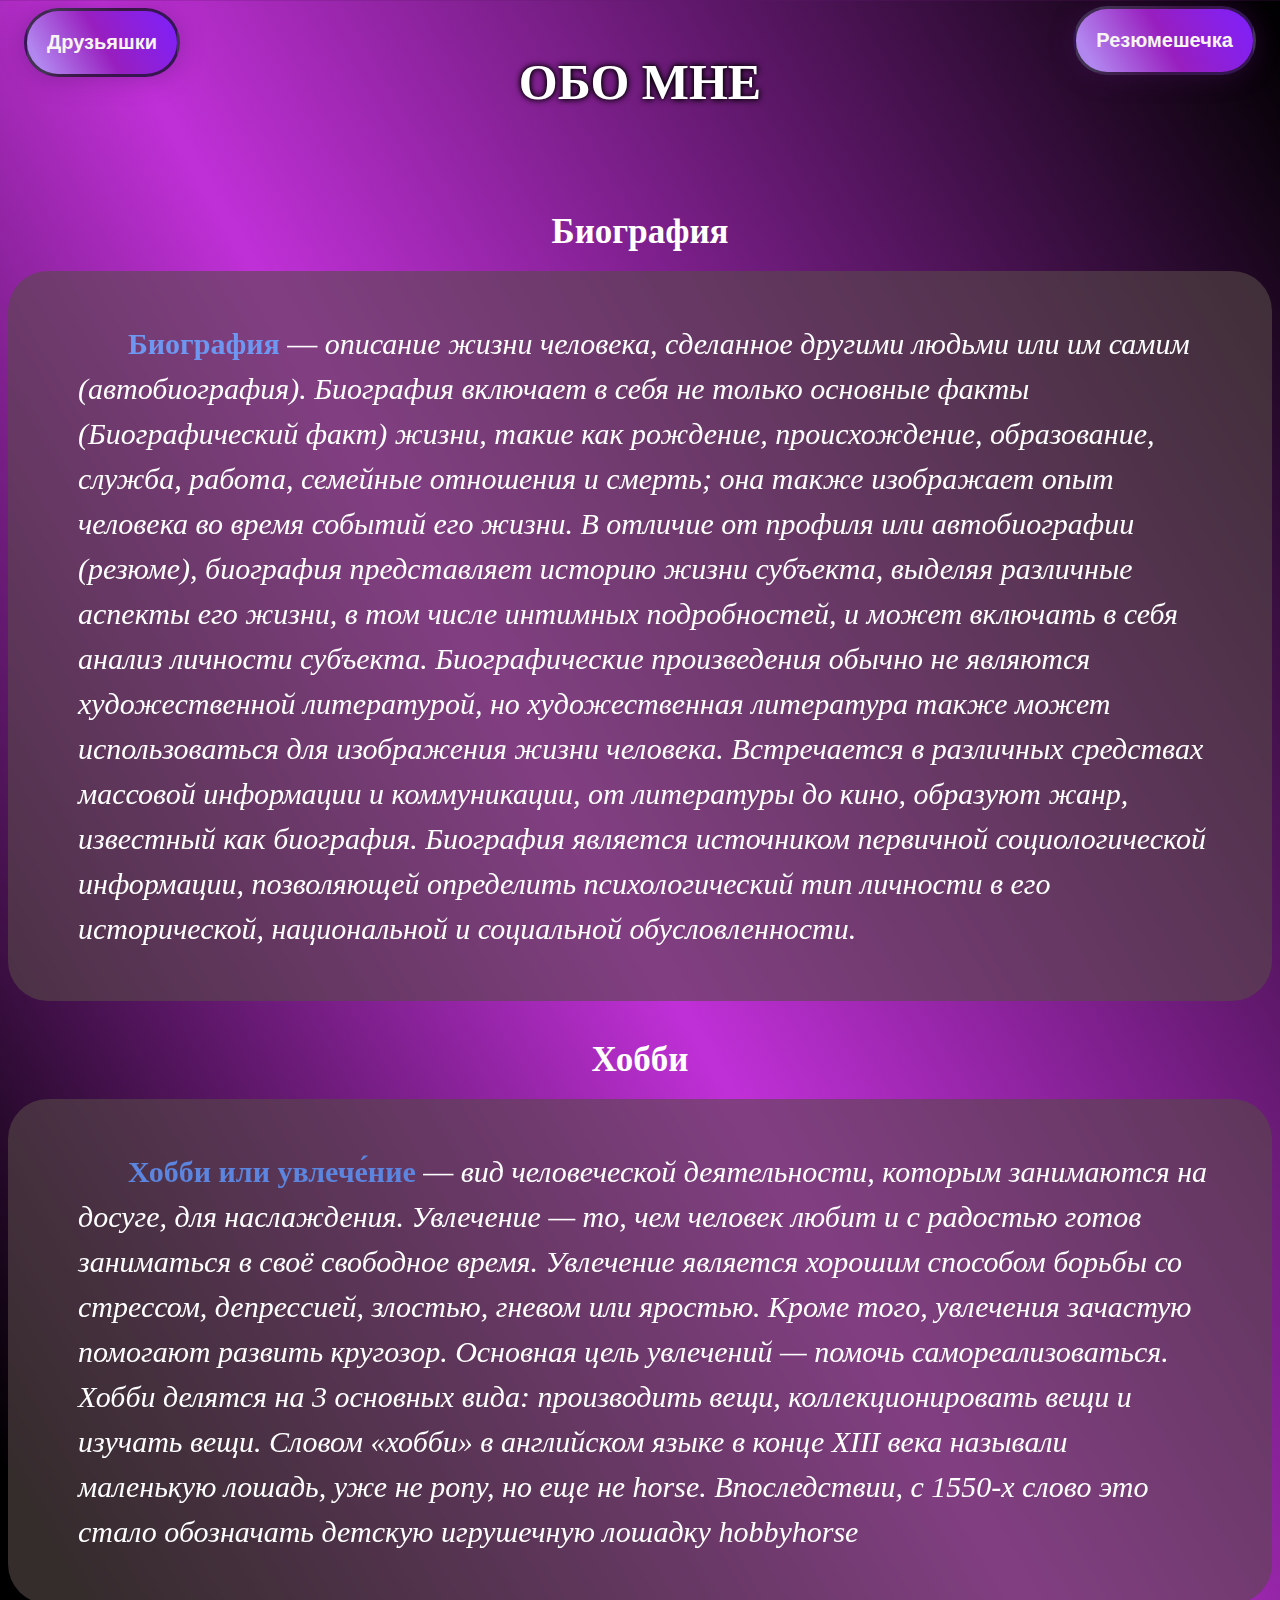
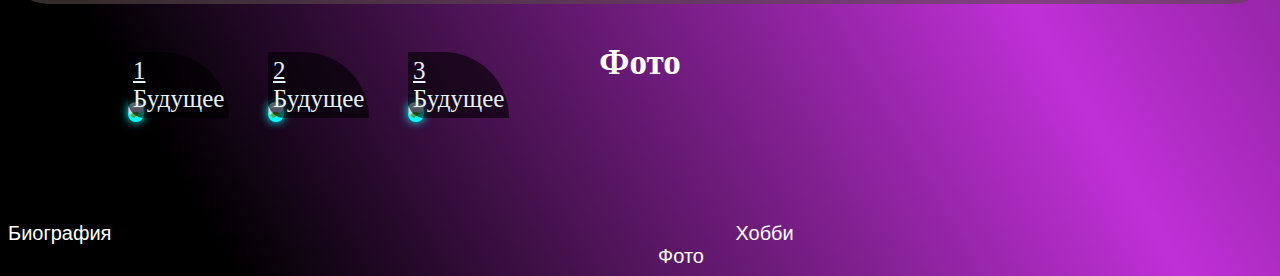
==== index.html @ 3c33eec3 "Add files via upload" ====
<!DOCTYPE html>
<html lang="en" xmlns="http://www.w3.org/1999/html">
<head>
  <meta charset="UTF-8">
  <title>Биография</title>
  <style>
    a {
      text-decoration: none;
    }

    a:hover {
      text-decoration: underline;
    }

    button:hover {
      background-image: linear-gradient(60deg, #ff0000 10%, #700a80 50%, #000000 100%);
      color: #ffffff;
      box-shadow: inset 0 0 0 3px #000000;
    }
  </style>
  <link rel="stylesheet" href="my.css">
</head>
<body>
<div style="  background: url(img/fon.jpg);
background-size: cover; width: 100%; display: block; position: relative; border-radius: 0px 0px 100% 100%; top: -8px;
background-position: top;">
  <div>
    <button onclick="window.location.href = 'Вторая страница.html';" class="left">Друзьяшки</button>
    <h1 class="area" style="text-align: center; font-size: 50px; top: -20px; font-family: 'Franklin Gothic Medium'; top: -50px; position: relative">Обо мне</h1>
    <button onclick="window.location.href = 'Третья страница.html';" class="center">Резюмешечка</button>
  </div>
</div>
<div>
  <a id="Биография"></a>

  <h2 style="position: relative ; top: 10px; font-size: 35px; text-align: center; font-family: 'Comic Sans MS'">Биография</h2>
  </div>
  <div class="obvodka">
    <p class="bio" style="font-size: 30px"> <span style="color: #6d97f1"><b>Биография</b></span> — <i>описание жизни человека, сделанное другими людьми или им самим (автобиография).
    Биография включает в себя не только основные факты (Биографический факт) жизни, такие как рождение, происхождение, образование, служба, работа, семейные отношения и смерть; она также изображает опыт человека во время событий его жизни. В отличие от профиля или автобиографии (резюме), биография представляет историю жизни субъекта, выделяя различные аспекты его жизни, в том числе интимных подробностей, и может включать в себя анализ личности субъекта.
    Биографические произведения обычно не являются художественной литературой, но художественная литература также может использоваться для изображения жизни человека. Встречается в различных средствах массовой информации и коммуникации, от литературы до кино, образуют жанр, известный как биография.
      Биография является источником первичной социологической информации, позволяющей определить психологический тип личности в его исторической, национальной и социальной обусловленности.</i></p>
  </div>

</div>
<div>
  <a id="Хобби"></a>
  <h2 style="position: relative ; top: 10px; font-size: 35px; text-align: center; font-family: 'Comic Sans MS'">Хобби</h2>
  <div class="obvodka">
  <p class="bio" style="font-size: 30px"><span style="color: #5b85de"><b>Хобби или увлече́ние</b></span> — <i>вид человеческой деятельности, которым занимаются на досуге, для наслаждения. Увлечение — то, чем человек любит и с радостью готов заниматься в своё свободное время. Увлечение является хорошим способом борьбы со стрессом, депрессией, злостью, гневом или яростью. Кроме того, увлечения зачастую помогают развить кругозор. Основная цель увлечений — помочь самореализоваться. Хобби делятся на 3 основных вида: производить вещи, коллекционировать вещи и изучать вещи.
    Словом «хобби» в английском языке в конце XIII века называли маленькую лошадь, уже не pony, но еще не horse. Впоследствии, с 1550-х слово это стало обозначать детскую игрушечную лошадку hobbyhorse</i></p>
    </div>
</div>
<div>
  <a id="Фото"></a>
  <h2 style="position: relative ; top: 10px; font-size: 35px; text-align: center; font-family: 'Comic Sans MS'">Фото</h2>
  <div>
    <div class="imgSizeVert">
      <img src="img/human1.jfif">
      <div class="boxImg">
        <div style="text-decoration-line: underline;">1</div>
        <div>Будущее</div>
      </div>
    </div>
    <div class="imgSizeVert">
      <img src="img/human2.jfif">
      <div class="boxImg">
        <div style="text-decoration-line: underline;">2</div>
        <div>Будущее</div>
      </div>
    </div>
    <div class="imgSizeVert">
      <img src="img/human3.jfif">
      <div class="boxImg">
        <div style="text-decoration-line: underline;">3</div>
        <div>Будущее</div>
      </div>
    </div>
  </div>


  <div>
    <a href="#Биография" style="color: white; font-family: Arial" ; class="left2">Биография</a>

    <a href="#Хобби" style="color: white; font-family: Arial" class="group-item">Хобби</a>

    <a href="#Фото" style="color: white; font-family: Arial" class="right2">Фото</a>
  </div>
</div>

</body>
</html>
---- my.css ----
body {
  background-image: linear-gradient(60deg, #000000 10%, #c030d7 50%, #000000 100%) ;
  color: #fff ;
  background-size: cover;
background-position: center;
}

.center{
  position: absolute;
  top: 6px;
  right: 16px;
  padding: 20px;
  font-size: 20px;
  border-radius: 40px;
  background-color: #da4f6e;
  border: solid rgba(19, 18, 18, 0.7);
  background-image: linear-gradient(60deg, #b286ef 10%, #981fbf 50%, #7e20fd 100%);
  box-shadow: 0 2px 25px 0 rgba(81, 17, 103, 0.35);
  color: #f7f4f4;
  transition: all 0.5s ease;
  font-weight: bold;
}

.left{
  position: relative;
  top: 8px;
  left: 16px;
  padding: 20px;
  font-size: 20px;
  border-radius: 40px;
  background-color: #da4f6e;
  border: solid rgba(19, 18, 18, 0.7);
  background-image: linear-gradient(60deg, #b286ef 10%, #981fbf 50%, #7e20fd 100%);
  box-shadow: 0 2px 25px 0 rgba(81, 17, 103, 0.35);
  color: #f7f4f4;
  transition: all 0.5s ease;
  font-weight: bold;
}
.right2{
  position: relative;
  font-size: 20px;
  margin-left: 650px;

}
.center2{
  position: absolute;

  font-size: 20px;

}

.left2{
  position: relative;
  font-size: 20px;
}

.group-item{
  position: relative;
  font-size: 20px;
  color: #f7f4f4;
  text-align: center;
    list-style: none;
  margin-left:620px;
}

.gradient_knopka {
  background-color: #da4f6e;
  border: solid rgba(19, 18, 18, 0.7);
  background-image: linear-gradient(60deg, #b286ef 10%, #981fbf 50%, #7e20fd 100%);
  box-shadow: 0 2px 25px 0 rgba(81, 17, 103, 0.35);
  color: #f7f4f4;
  border-radius: 50px;
  padding: 12px 48px;
  transition: all 0.5s ease;
  font-size: 20px;
  font-weight: bold;
}

.gradient_knopka1 {
  position: absolute;
  background-color: #da4f6e;
  border: solid rgba(19, 18, 18, 0.7);
  background-image: linear-gradient(60deg, #b286ef 10%, #981fbf 50%, #7e20fd 100%);
  box-shadow: 0 2px 25px 0 rgba(81, 17, 103, 0.35);
  color: #f7f4f4;
  border-radius: 50px;
  right: 16px;
  padding: 12px 48px;
  transition: all 0.5s ease;
  font-size: 20px;
  font-weight: bold;
}

.color:hover {
  background:#53ea93;
}

.back{
  background-image: url("https://png.pngtree.com/thumb_back/fh260/background/20200805/pngtree-gradient-color-modern-design-with-curve-shapes-image_384229.jpg");
  color: #fff;
}

.title {
  position: relative;
  background-color: #fff;
}
.title span {
  font-size: 50px;
  color: #7e20fd;
  background: #000000;
  padding: 0 10px;
  line-height: 56px;
  -webkit-box-decoration-break: clone;
  box-decoration-break: clone;
}
.title::after {
  position: absolute;
  content: '';
  top: 0;
  right: 0;
  bottom: 0;
  left: 0;
  pointer-events: none;
  background: linear-gradient(135deg, rgba(37,219,237) 0%,rgba(183,60,210) 100%);
  mix-blend-mode: lighten;
}

.homepage{
  background: url("https://lexica-serve-encoded-images2.sharif.workers.dev/full_jpg/a67ba6c7-2071-401d-bab5-b2c6d82c192b");
  background-size: cover;
  position: relative;
  top: -34px;
  margin-bottom: 100px;
}

.bio{
  margin-left: 50px;
  margin-right: 50px;
  line-height: 150%;
  text-align: left;
  text-indent: 50px;
  font-size: 20px;
}

.obvodka{
  backdrop-filter: blur(3px);
  background: rgba(89, 73, 73, 0.6);
  padding: 20px 10px 20px 20px;
  border-radius: 40px;
  list-style: none;
}



.imgSize img{
  width: 500px;
  height: auto;
  border-radius: 20px;
}
.imgSize {
  padding: 0px;
  margin-left: 175px;
  margin-bottom: 100px;
  display: inline-block;
  position: relative;
  box-shadow: 0px 0px 10px #00ff22;
  background-color: #00ff22;
  border-radius: 20px;
}
.imgSize:hover {
  box-shadow: 0px 0px 10px #ff0000;
  background-color: #ff0000;
}

.imgSizeVert img{
  width: auto;
  height: 500px;
  border-radius: 20px;
}
.imgSizeVert {
  padding: 0px;
  margin-left: 120px;
  margin-bottom: 100px;
  display: inline-block;
  position: relative;
  box-shadow: 0px 0px 10px #00fffc;
  background-color: #00fffc;
  border-radius: 20px;
}
.imgSizeVert:hover {
  box-shadow: 0px 0px 10px #ffdd00;
  background-color: #ffdd00;
}

.boxImg {
  background: rgb(0, 0, 0, 60%);
  padding: 5px;
  border-radius: 0px 100px 0px 25px;
  position: absolute;
  bottom: 4px;
  color: #e5f3fa;
  font-size: 25px;
  font-family: "Snell Roundhand", cursive;
}

.textedit {
  text-shadow:
    1px 1px #fd0303,
    2px 2px #000000;
  color: #333;
  transition: all 1s;
}

.textedit:hover {
  text-shadow:
    1px 1px white,
    2px 2px tomato;
  color: #faf7f7;
}

@import url(https://fonts.googleapis.com/css?family=Open+Sans);

.area {
  text-align: center;
  font-size: 6.5em;
  color: #fff;
  letter-spacing: 0px;
  font-weight: 700;
  text-transform: uppercase;
  animation: blur .99s ease-out infinite;
  text-shadow: 0px 0px 5px #000000, 0px 0px 7px #000000;
}

@keyframes blur {
  from {
    text-shadow:0px 0px 5px #ffffff,
    0px 0px 10px #c030d7,
    0px 0px 25px #c030d7,
    0px 0px 25px #c030d7,
    0px 0px 25px #c030d7,
    0px 0px 25px #c030d7,
    0px 0px 25px #c030d7,
    0px 0px 25px #c030d7,
    0px 0px 50px #c030d7,
    0px 0px 50px #c030d7,
    0px 0px 50px #7B96B8,
    0px 0px 150px #7B96B8,
    0px 10px 100px #7B96B8,
    0px 10px 100px #7B96B8,
    0px 10px 100px #7B96B8,
    0px 10px 100px #7B96B8,
    0px -10px 100px #7B96B8,
    0px -10px 100px #7B96B8;
  }
}
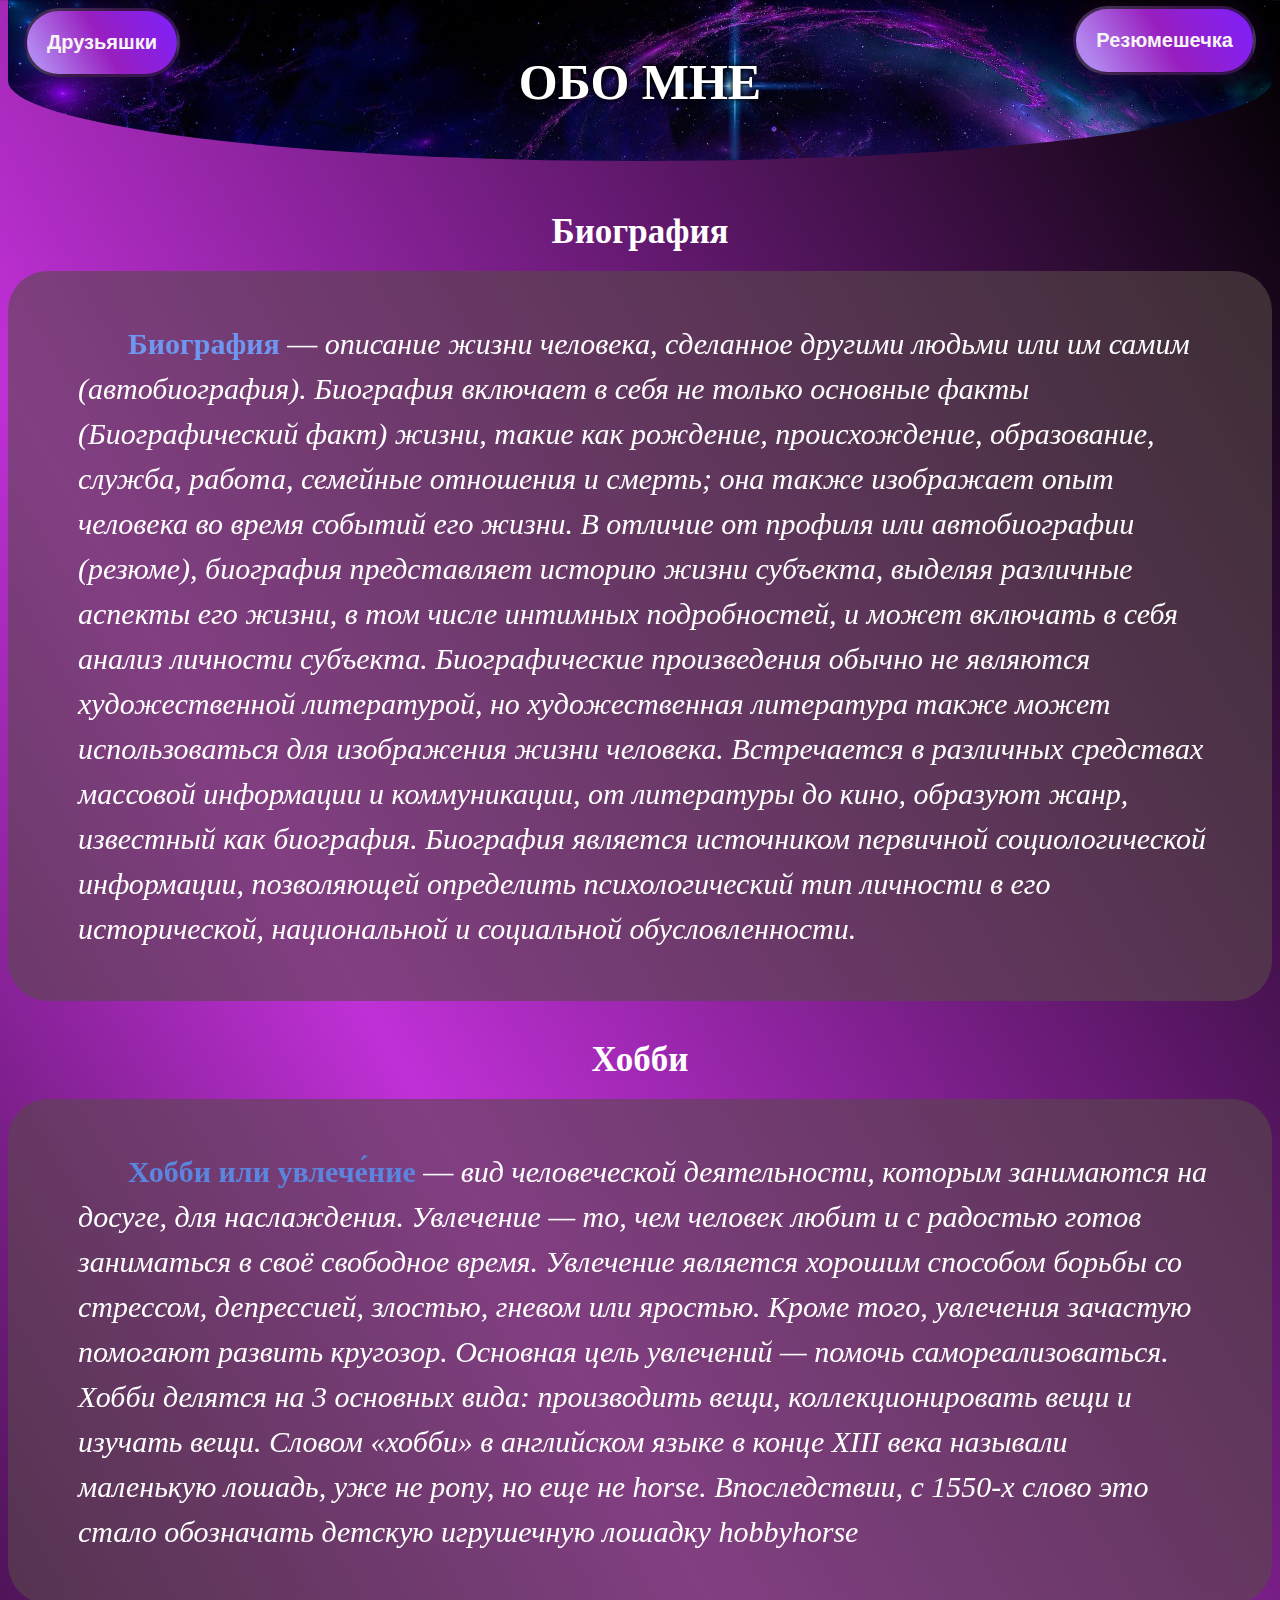
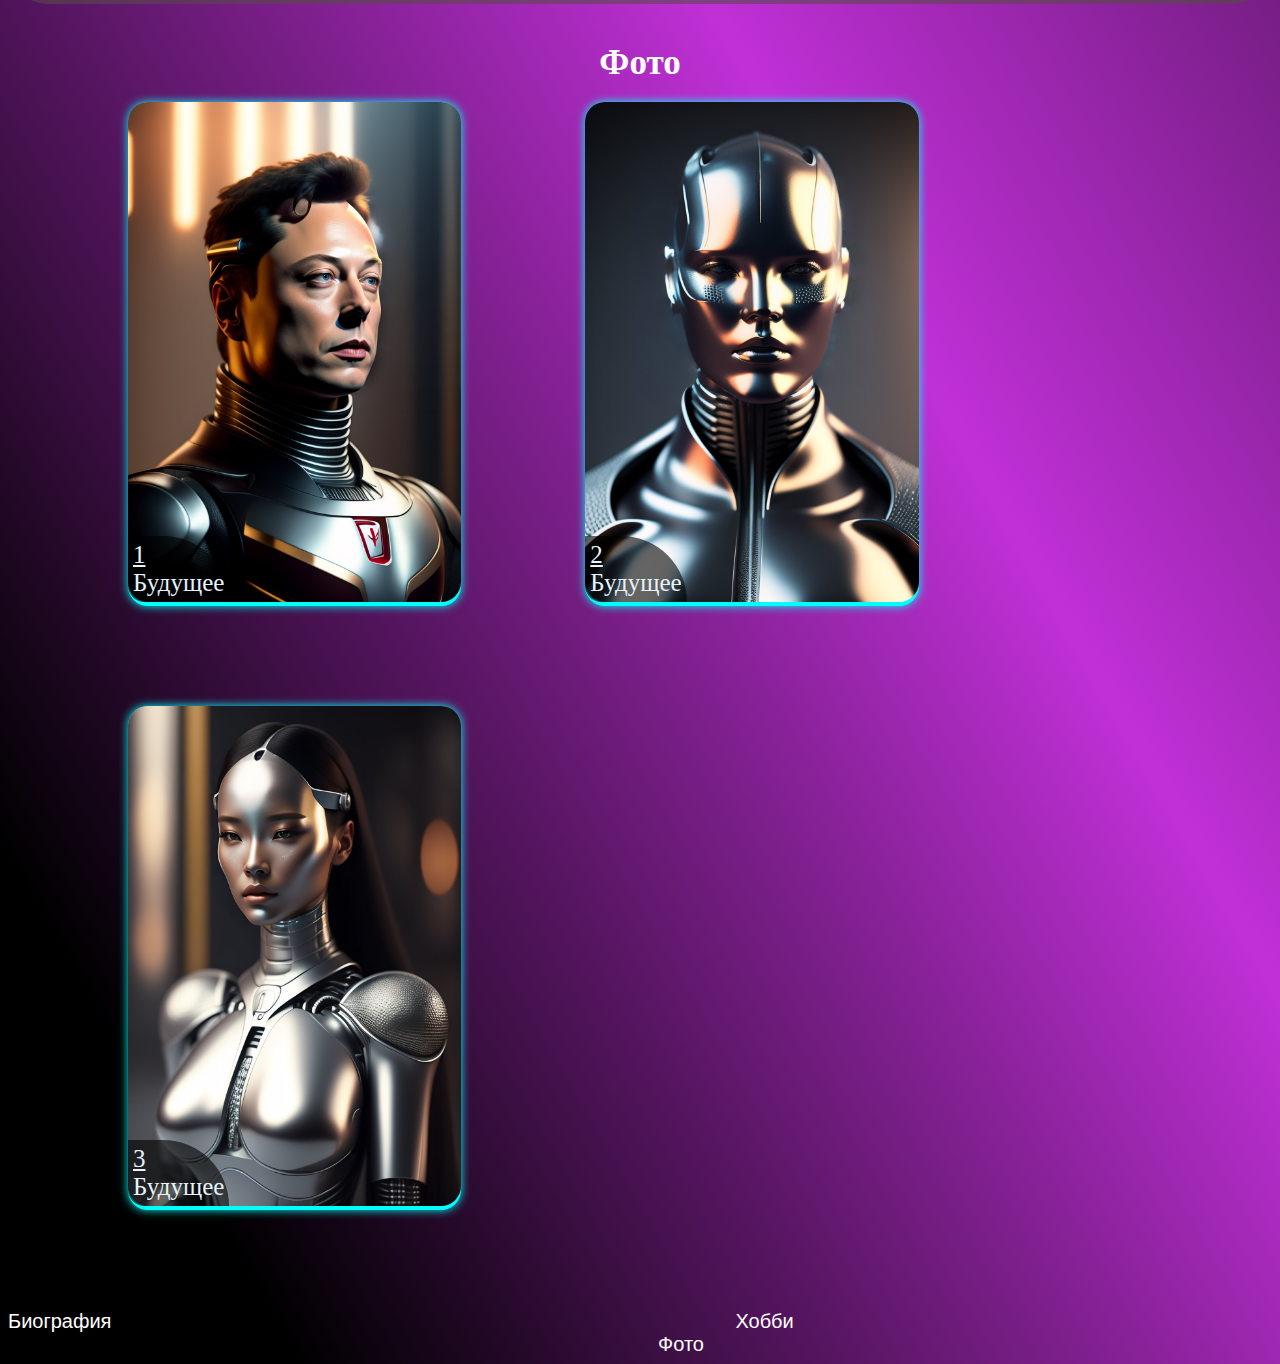
==== commit 79253bf8: "Update index.html" ====
--- a/index.html
+++ b/index.html
@@ -25,9 +25,9 @@
 background-size: cover; width: 100%; display: block; position: relative; border-radius: 0px 0px 100% 100%; top: -8px;
 background-position: top;">
   <div>
-    <button onclick="window.location.href = 'Вторая страница.html';" class="left">Друзьяшки</button>
+    <button onclick="window.location.href = 'second-page.html';" class="left">Друзьяшки</button>
     <h1 class="area" style="text-align: center; font-size: 50px; top: -20px; font-family: 'Franklin Gothic Medium'; top: -50px; position: relative">Обо мне</h1>
-    <button onclick="window.location.href = 'Третья страница.html';" class="center">Резюмешечка</button>
+    <button onclick="window.location.href = 'third-page.html';" class="center">Резюмешечка</button>
   </div>
 </div>
 <div>
